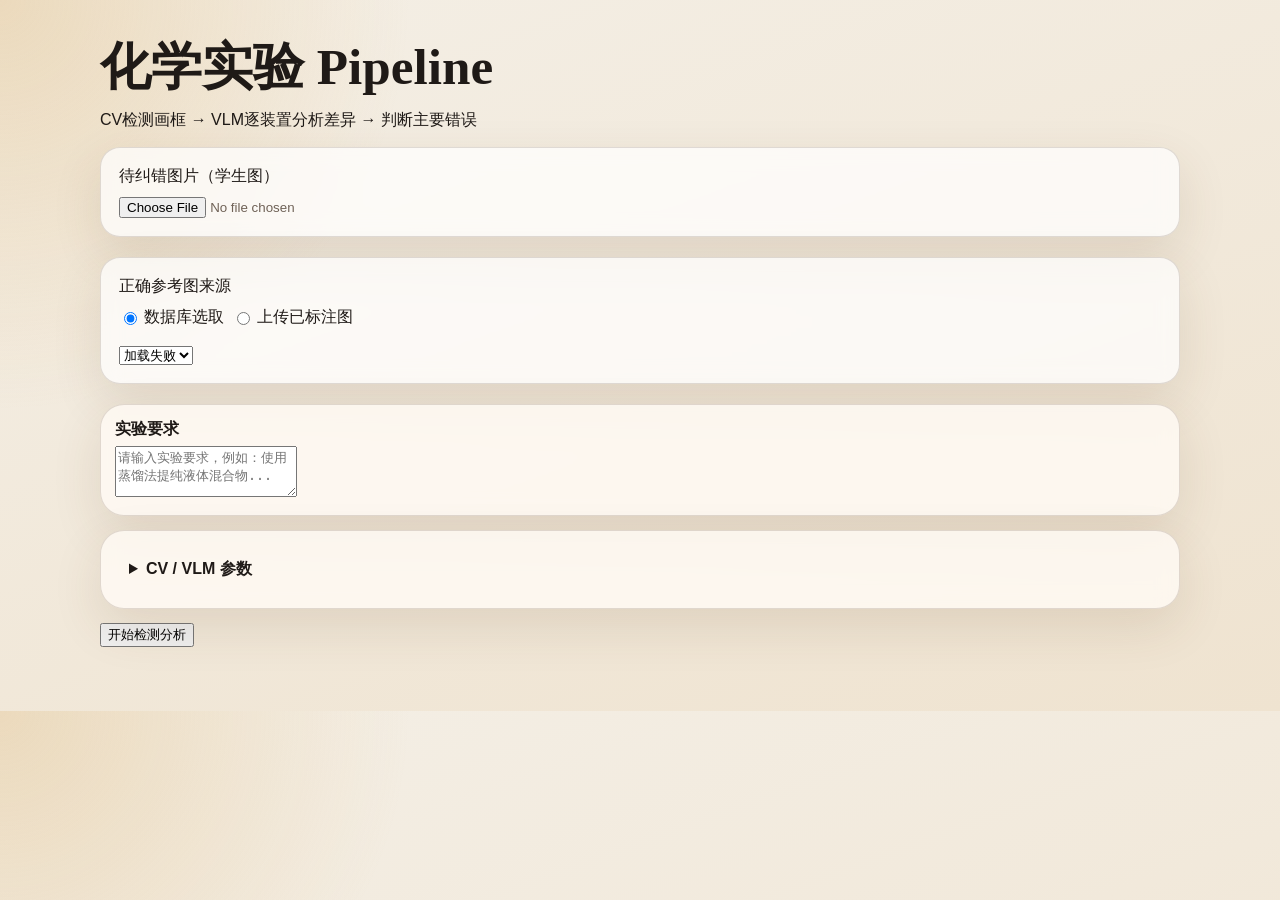
==== pipeline/web/templates/index.html @ 825b0fee "搭建好了蒸馏实验的完整pipeline" ====
<!DOCTYPE html>
<html lang="zh-CN">
<head>
  <meta charset="UTF-8">
  <meta name="viewport" content="width=device-width, initial-scale=1.0">
  <title>化学实验 Pipeline: CV检测 + VLM纠错</title>
  <link rel="stylesheet" href="/static/styles.css">
</head>
<body>
  <main class="page">
    <header>
      <div>
        <h1>化学实验 Pipeline</h1>
        <p class="subtle">CV检测画框 → VLM逐装置分析差异 → 判断主要错误</p>
      </div>
    </header>

    <form id="mainForm">
      <section class="upload-grid">
        <div class="upload-card panel">
          <label>待纠错图片（学生图）</label>
          <input type="file" name="wrong_image" accept="image/*" required id="wrongInput">
          <img id="wrongPreview" class="upload-preview" hidden alt="学生图预览">
        </div>
        <div class="upload-card panel">
          <label>正确参考图来源</label>
          <div style="display:flex;gap:8px;margin-bottom:8px;">
            <label style="display:flex;align-items:center;gap:4px;font-weight:400;cursor:pointer;">
              <input type="radio" name="correct_source" value="database" checked id="srcDb"> 数据库选取
            </label>
            <label style="display:flex;align-items:center;gap:4px;font-weight:400;cursor:pointer;">
              <input type="radio" name="correct_source" value="upload" id="srcUpload"> 上传已标注图
            </label>
          </div>
          <div id="correctDbArea">
            <select name="reference_id" id="referenceSelect">
              <option value="">加载中...</option>
            </select>
          </div>
          <div id="correctUploadArea" hidden>
            <input type="file" name="correct_image" accept="image/*" id="correctImageInput">
            <img id="correctPreview" class="upload-preview" hidden alt="正确图预览">
          </div>
        </div>
      </section>

      <section class="panel" style="padding:14px; margin-bottom:14px;">
        <label style="display:block;font-weight:700;margin-bottom:6px;">实验要求</label>
        <textarea name="experiment_requirements" rows="3" placeholder="请输入实验要求，例如：使用蒸馏法提纯液体混合物..." required></textarea>
      </section>

      <details class="config-panel panel" style="margin-bottom:14px;">
        <summary style="cursor:pointer;font-weight:700;color:var(--accent-dark);">CV / VLM 参数</summary>
        <div class="config-grid" style="margin-top:10px;">
          <label>特征算法
            <select name="feature">
              <option value="akaze" selected>AKAZE</option>
              <option value="sift">SIFT</option>
            </select>
          </label>
          <label>VLM Provider
            <select name="provider" id="providerSelect">
              <option value="openrouter" selected>OpenRouter</option>
              <option value="ali">阿里云通义</option>
              <option value="gemini">Gemini</option>
            </select>
          </label>
          <label>模型
            <select name="model" id="modelSelect">
              <option value="">默认</option>
            </select>
          </label>
          <label>方案
            <select name="approach">
              <option value="both" selected>两种都跑</option>
              <option value="a">方案A（一步到位）</option>
              <option value="b">方案B（两步式）</option>
            </select>
          </label>
          <label>max_side
            <input type="number" name="max_side" min="600" max="2600" step="100" value="1600">
          </label>
          <label>lowe_ratio
            <input type="number" name="lowe_ratio" min="0.5" max="0.95" step="0.05" value="0.75">
          </label>
          <label>min_good_matches
            <input type="number" name="min_good_matches" min="1" max="20" step="1" value="3">
          </label>
          <label>min_inliers
            <input type="number" name="min_inliers" min="1" max="20" step="1" value="2">
          </label>
          <label>min_inlier_ratio
            <input type="number" name="min_inlier_ratio" min="0.01" max="0.5" step="0.01" value="0.08">
          </label>
          <label>top_k_per_label
            <input type="number" name="top_k_per_label" min="1" max="20" step="1" value="6">
          </label>
          <label>overlap_weight
            <input type="number" name="overlap_weight" min="0" max="2" step="0.05" value="0.75">
          </label>
        </div>
      </details>

      <div class="action-bar">
        <button type="submit" id="runButton">开始检测分析</button>
        <span id="status" class="status"></span>
      </div>
    </form>

    <section class="results-grid" id="resultsArea" hidden>
      <section class="images-panel panel">
        <h2>标注结果</h2>
        <div class="image-pair">
          <figure>
            <figcaption>参考图（正确）</figcaption>
            <img id="correctImage" alt="参考图标注">
          </figure>
          <figure>
            <figcaption>待纠错图</figcaption>
            <img id="wrongImage" alt="待纠错图标注">
          </figure>
        </div>
      </section>

      <aside class="side">
        <section class="card panel">
          <h2>耗时统计</h2>
          <table class="timing-table" id="timingTable">
            <thead><tr><th>步骤</th><th>耗时</th></tr></thead>
            <tbody></tbody>
          </table>
        </section>

        <section class="card panel">
          <h2>检测结果</h2>
          <table class="timing-table" id="detectionTable">
            <thead><tr><th>装置</th><th>参考图</th><th>学生图</th><th>备注</th></tr></thead>
            <tbody></tbody>
          </table>
        </section>
      </aside>
    </section>

    <section id="analysisArea" hidden style="margin-top:14px;">
      <div class="approach-tabs">
        <button type="button" class="approach-tab active" data-tab="tabA">方案A 一步到位</button>
        <button type="button" class="approach-tab" data-tab="tabB">方案B 两步式</button>
      </div>

      <div id="tabA" class="approach-content active panel" style="padding:14px;">
        <h2>方案A 分析结果</h2>
        <div class="result-text" id="resultA">等待运行...</div>
      </div>

      <div id="tabB" class="approach-content panel" style="padding:14px;">
        <h2>方案B 分析结果</h2>
        <div class="diff-section">
          <h3>Step 1: 逐色框找不同</h3>
          <div class="result-text" id="resultBDiff">等待运行...</div>
        </div>
        <div class="diff-section">
          <h3>Step 2: 结合实验要求分析</h3>
          <div class="result-text" id="resultBAnalysis">等待运行...</div>
        </div>
      </div>
    </section>
  </main>

  <script>
    const wrongInput = document.getElementById("wrongInput");
    const wrongPreview = document.getElementById("wrongPreview");
    const refSelect = document.getElementById("referenceSelect");
    const mainForm = document.getElementById("mainForm");
    const runButton = document.getElementById("runButton");
    const statusEl = document.getElementById("status");
    const resultsArea = document.getElementById("resultsArea");
    const analysisArea = document.getElementById("analysisArea");

    /* Preview */
    wrongInput.addEventListener("change", () => {
      if (wrongInput.files[0]) {
        wrongPreview.src = URL.createObjectURL(wrongInput.files[0]);
        wrongPreview.hidden = false;
      }
    });

    const correctImageInput = document.getElementById("correctImageInput");
    const correctPreview = document.getElementById("correctPreview");
    correctImageInput.addEventListener("change", () => {
      if (correctImageInput.files[0]) {
        correctPreview.src = URL.createObjectURL(correctImageInput.files[0]);
        correctPreview.hidden = false;
      }
    });

    /* Correct source toggle */
    const srcDb = document.getElementById("srcDb");
    const srcUpload = document.getElementById("srcUpload");
    const correctDbArea = document.getElementById("correctDbArea");
    const correctUploadArea = document.getElementById("correctUploadArea");

    srcDb.addEventListener("change", () => {
      correctDbArea.hidden = false;
      correctUploadArea.hidden = true;
    });
    srcUpload.addEventListener("change", () => {
      correctDbArea.hidden = true;
      correctUploadArea.hidden = false;
    });

    /* Load references */
    async function loadReferences() {
      try {
        const resp = await fetch("/api/references");
        const data = await resp.json();
        refSelect.innerHTML = "";
        if (data.references && data.references.length) {
          data.references.forEach(ref => {
            const opt = document.createElement("option");
            opt.value = ref.id;
            const labels = (ref.annotated_labels || []).join(", ") || "无标注";
            opt.textContent = `${ref.original_filename} (${labels})`;
            refSelect.appendChild(opt);
          });
        } else {
          refSelect.innerHTML = '<option value="">无可用参考图</option>';
        }
      } catch (e) {
        refSelect.innerHTML = '<option value="">加载失败</option>';
      }
    }
    loadReferences();

    /* Provider / model selection */
    const providerSelect = document.getElementById("providerSelect");
    const modelSelect = document.getElementById("modelSelect");
    let providerModels = {};

    async function loadModels() {
      try {
        const resp = await fetch("/api/models");
        const data = await resp.json();
        providerModels = data.provider_models || {};
        updateModelOptions();
      } catch (e) {
        modelSelect.innerHTML = '<option value="">默认</option>';
      }
    }

    function updateModelOptions() {
      const provider = providerSelect.value;
      const models = providerModels[provider] || [];
      modelSelect.innerHTML = '<option value="">默认</option>';
      models.forEach(m => {
        const opt = document.createElement("option");
        opt.value = m.value;
        opt.textContent = m.label;
        modelSelect.appendChild(opt);
      });
    }

    providerSelect.addEventListener("change", updateModelOptions);
    loadModels();

    /* Tabs */
    document.querySelectorAll(".approach-tab").forEach(tab => {
      tab.addEventListener("click", () => {
        document.querySelectorAll(".approach-tab").forEach(t => t.classList.remove("active"));
        document.querySelectorAll(".approach-content").forEach(c => c.classList.remove("active"));
        tab.classList.add("active");
        document.getElementById(tab.dataset.tab).classList.add("active");
      });
    });

    /* Color name map */
    const COLOR_NAMES = {
      voltage_regulator: "调压器(黄)",
      heating_unit: "加热装置(红)",
      distillation_core: "蒸馏核心(绿)",
      condenser_unit: "冷凝管(蓝)",
      receiving_assembly: "接收装置(橙)",
      vacuum_gauge: "真空表(紫)",
    };

    function renderTimings(timings) {
      const tbody = document.querySelector("#timingTable tbody");
      tbody.innerHTML = "";
      const maxMs = Math.max(...Object.values(timings), 1);
      for (const [name, ms] of Object.entries(timings)) {
        const barW = Math.max(2, Math.round((ms / maxMs) * 120));
        /* step numbering prefix like "1_", "5A_", "5B1_" → keep readable label */
        const label = name.replace(/^\d+(A?\d?)_/, "");
        let rowClass = "";
        if (name.includes("A_")) rowClass = ' style="color:var(--accent)"';
        if (name.includes("B1_") || name.includes("B2_")) rowClass = ' style="color:var(--blue)"';
        tbody.innerHTML += `<tr${rowClass}>
          <td>${label}</td>
          <td>${ms.toFixed(1)} ms <span class="timing-bar" style="width:${barW}px"></span></td>
        </tr>`;
      }
    }

    function renderDetections(labelSummary) {
      const tbody = document.querySelector("#detectionTable tbody");
      tbody.innerHTML = "";
      for (const [label, info] of Object.entries(labelSummary || {})) {
        const name = COLOR_NAMES[label] || label;
        const inC = info.in_correct ? '<span style="color:var(--ok)">✓</span>' : '<span style="color:var(--bad)">✗</span>';
        const inW = info.in_wrong ? '<span style="color:var(--ok)">✓</span>' : '<span style="color:var(--bad)">✗</span>';
        let note = "";
        if (info.in_wrong && info.wrong_score != null) note += `score=${info.wrong_score.toFixed(3)} `;
        if (!info.in_wrong && info.wrong_failure_reason) note += info.wrong_failure_reason;
        tbody.innerHTML += `<tr><td>${name}</td><td>${inC}</td><td>${inW}</td><td style="font-size:.82rem;color:var(--muted)">${note}</td></tr>`;
      }
    }

    /* Submit */
    mainForm.addEventListener("submit", async (event) => {
      event.preventDefault();
      statusEl.textContent = "正在运行 pipeline...";
      runButton.disabled = true;

      try {
        const response = await fetch("/api/run", {
          method: "POST",
          body: new FormData(mainForm),
        });
        const data = await response.json();
        if (!response.ok) throw new Error(data.error || "运行失败");

        /* Show images */
        if (data.correct_data_url) {
          document.getElementById("correctImage").src = data.correct_data_url;
        }
        if (data.wrong_data_url) {
          document.getElementById("wrongImage").src = data.wrong_data_url;
        }
        resultsArea.hidden = false;

        renderTimings(data.timings || {});
        renderDetections(data.label_summary);

        /* Approach A */
        if (data.approach_a) {
          document.getElementById("resultA").textContent = data.approach_a.analysis_text || "无结果";
          document.querySelector('[data-tab="tabA"]').style.display = "";
        } else {
          document.getElementById("resultA").textContent = "未运行";
          document.querySelector('[data-tab="tabA"]').style.display = "none";
        }

        /* Approach B */
        if (data.approach_b) {
          document.getElementById("resultBDiff").textContent = data.approach_b.diff_text || "无结果";
          document.getElementById("resultBAnalysis").textContent = data.approach_b.analysis_text || "无结果";
          document.querySelector('[data-tab="tabB"]').style.display = "";
        } else {
          document.getElementById("resultBDiff").textContent = "未运行";
          document.getElementById("resultBAnalysis").textContent = "未运行";
          document.querySelector('[data-tab="tabB"]').style.display = "none";
        }

        analysisArea.hidden = false;
        statusEl.textContent = "Pipeline 完成。";
      } catch (error) {
        statusEl.textContent = error.message || String(error);
      } finally {
        runButton.disabled = false;
      }
    });
  </script>
</body>
</html>
---- static/styles.css ----
:root {
  --bg: #f4efe6;
  --bg-accent: #efe3d0;
  --ink: #1f1a17;
  --muted: #6f6257;
  --card: rgba(255, 250, 244, 0.82);
  --line: rgba(78, 52, 31, 0.16);
  --primary: #9c4f24;
  --primary-dark: #743613;
  --shadow: 0 18px 50px rgba(88, 54, 26, 0.12);
  --radius: 24px;
}

* {
  box-sizing: border-box;
}

body {
  margin: 0;
  font-family: "Segoe UI", "PingFang SC", "Microsoft YaHei", sans-serif;
  color: var(--ink);
  background:
    radial-gradient(circle at top left, rgba(219, 177, 109, 0.34), transparent 28%),
    linear-gradient(160deg, var(--bg), var(--bg-accent));
}

.page {
  width: min(1080px, calc(100% - 32px));
  margin: 0 auto;
  padding: 40px 0 64px;
}

.hero,
.panel {
  backdrop-filter: blur(10px);
  background: var(--card);
  border: 1px solid var(--line);
  border-radius: var(--radius);
  box-shadow: var(--shadow);
}

.hero {
  padding: 36px;
  margin-bottom: 24px;
}

.eyebrow {
  margin: 0 0 10px;
  color: var(--primary);
  font-size: 0.84rem;
  letter-spacing: 0.18em;
  text-transform: uppercase;
}

h1,
h2,
h3 {
  margin: 0;
  font-family: Georgia, "Times New Roman", serif;
}

h1 {
  font-size: clamp(2rem, 4vw, 3.6rem);
  line-height: 1.05;
}

.intro,
.meta {
  max-width: 720px;
  color: var(--muted);
}

.intro {
  margin: 16px 0 12px;
  font-size: 1.02rem;
  line-height: 1.7;
}

.panel {
  padding: 28px;
  margin-bottom: 20px;
}

.panel-header {
  display: flex;
  align-items: center;
  gap: 14px;
  margin-bottom: 18px;
}

.step {
  display: inline-flex;
  align-items: center;
  justify-content: center;
  min-width: 74px;
  padding: 8px 12px;
  border-radius: 999px;
  color: #fff7f0;
  background: linear-gradient(135deg, var(--primary), var(--primary-dark));
  font-size: 0.9rem;
  font-weight: 700;
}

.form-grid {
  display: grid;
  grid-template-columns: repeat(2, minmax(0, 1fr));
  gap: 18px;
}

.upload-card,
.result-card,
.text-form textarea {
  border: 1px solid var(--line);
  border-radius: 20px;
  background: rgba(255, 255, 255, 0.72);
}

.upload-card {
  display: flex;
  flex-direction: column;
  gap: 10px;
  padding: 18px;
}

.upload-card span {
  font-weight: 600;
}

.upload-card input {
  color: var(--muted);
}

.upload-card img {
  display: none;
  width: 100%;
  max-height: 280px;
  object-fit: cover;
  border-radius: 14px;
  border: 1px solid var(--line);
}

.primary-button {
  grid-column: 1 / -1;
  border: 0;
  border-radius: 999px;
  padding: 14px 20px;
  color: #fff;
  background: linear-gradient(135deg, var(--primary), var(--primary-dark));
  font-size: 1rem;
  font-weight: 700;
  cursor: pointer;
  transition: transform 180ms ease, opacity 180ms ease;
}

.primary-button:hover:not(:disabled) {
  transform: translateY(-1px);
}

.primary-button:disabled {
  opacity: 0.55;
  cursor: not-allowed;
}

.status {
  min-height: 24px;
  margin: 14px 0 10px;
  color: var(--primary-dark);
  font-weight: 600;
}

.result-card {
  padding: 18px;
}

.metrics-card {
  margin-bottom: 14px;
  background: rgba(247, 242, 236, 0.92);
}

.result-card h3 {
  margin-bottom: 12px;
}

pre {
  margin: 0;
  white-space: pre-wrap;
  word-break: break-word;
  line-height: 1.72;
  color: #322a25;
  font-family: "Consolas", "Courier New", monospace;
}

.text-form {
  display: grid;
  gap: 14px;
}

.text-form textarea {
  width: 100%;
  padding: 16px 18px;
  resize: vertical;
  font: inherit;
  line-height: 1.7;
  color: var(--ink);
}

.final {
  background: rgba(255, 247, 239, 0.88);
}

@media (max-width: 800px) {
  .page {
    width: min(100% - 20px, 1080px);
    padding-top: 20px;
  }

  .hero,
  .panel {
    padding: 20px;
    border-radius: 20px;
  }

  .form-grid {
    grid-template-columns: 1fr;
  }
}
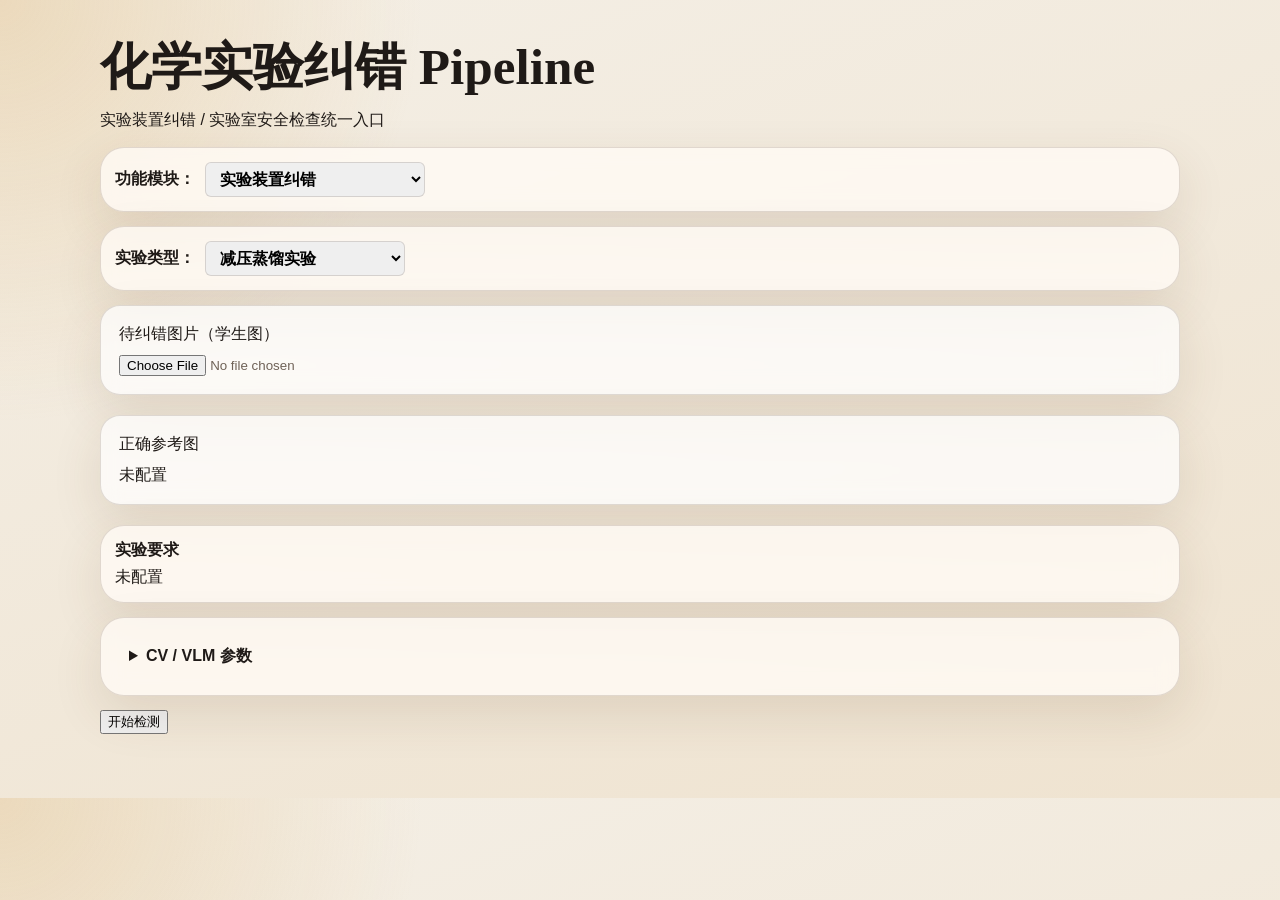
==== commit f0c8f988: "新增光度计实验，新增检索安全检查" ====
--- a/pipeline/web/templates/index.html
+++ b/pipeline/web/templates/index.html
@@ -3,180 +3,263 @@
 <head>
   <meta charset="UTF-8">
   <meta name="viewport" content="width=device-width, initial-scale=1.0">
-  <title>化学实验 Pipeline: CV检测 + VLM纠错</title>
+  <title>化学实验纠错 Pipeline</title>
   <link rel="stylesheet" href="/static/styles.css">
 </head>
 <body>
   <main class="page">
     <header>
       <div>
-        <h1>化学实验 Pipeline</h1>
-        <p class="subtle">CV检测画框 → VLM逐装置分析差异 → 判断主要错误</p>
+        <h1>化学实验纠错 Pipeline</h1>
+        <p class="subtle">实验装置纠错 / 实验室安全检查统一入口</p>
       </div>
     </header>
 
-    <form id="mainForm">
+    <section class="panel" style="padding:14px; margin-bottom:14px;">
+      <label style="font-weight:700; display:flex; align-items:center; gap:10px;">
+        功能模块：
+        <select id="moduleType" style="width:220px;font:inherit;border:1px solid var(--line);border-radius:6px;padding:7px 10px;">
+          <option value="experiment" selected>实验装置纠错</option>
+          <option value="safety">实验室安全检查</option>
+        </select>
+      </label>
+    </section>
+
+    <form id="mainForm" data-module="experiment">
+      <!-- 实验选择 -->
+      <section class="panel" style="padding:14px; margin-bottom:14px;">
+        <label style="font-weight:700; display:flex; align-items:center; gap:10px;">
+          实验类型：
+          <select name="experiment_type" id="experimentType" style="width:200px;font:inherit;border:1px solid var(--line);border-radius:6px;padding:7px 10px;">
+            <option value="distillation" selected>减压蒸馏实验</option>
+            <option value="photometer">光度计实验</option>
+            <option value="electrolysis">电解实验</option>
+          </select>
+        </label>
+      </section>
+
+      <!-- ====== 实验输入 ====== -->
+      <div id="distillationBlock">
+        <section class="upload-grid">
+          <div class="upload-card panel">
+            <label id="wrongInputLabel">待纠错图片（学生图）</label>
+            <input type="file" name="wrong_image" accept="image/*" id="wrongInput">
+            <img id="wrongPreview" class="upload-preview" hidden alt="学生图预览">
+          </div>
+          <div class="upload-card panel">
+            <label>正确参考图</label>
+            <div class="readonly-box" id="referenceDisplay">读取配置中...</div>
+            <img id="configuredReferencePreview" class="upload-preview" hidden alt="配置参考图预览">
+            <input type="hidden" name="correct_source" id="correctSourceInput" value="database">
+            <input type="hidden" name="reference_id" id="referenceIdInput">
+          </div>
+        </section>
+
+        <section class="panel" style="padding:14px; margin-bottom:14px;">
+          <label style="display:block;font-weight:700;margin-bottom:6px;">实验要求</label>
+          <div class="readonly-box" id="requirementsDisplay">读取配置中...</div>
+          <input type="hidden" name="experiment_requirements" id="requirementsInput">
+        </section>
+
+        <details class="config-panel panel" style="margin-bottom:14px;">
+          <summary style="font-weight:700;color:var(--accent-dark);cursor:pointer;">CV / VLM 参数</summary>
+          <div class="config-grid" style="margin-top:10px;">
+            <label>特征 <select name="feature"><option value="akaze" selected>AKAZE</option><option value="sift">SIFT</option></select></label>
+            <label>Provider <select name="provider" id="providerSelect"><option value="gemini" selected>Gemini</option><option value="openrouter">OpenRouter</option><option value="ali">阿里云</option></select></label>
+            <label>模型 <select name="model" id="modelSelect"><option value="">默认</option></select></label>
+            <input type="hidden" name="approach" value="a">
+            <label>max_side <input type="number" name="max_side" value="1600" min="600" max="2600" step="100"></label>
+            <label>lowe_ratio <input type="number" name="lowe_ratio" value="0.75" min="0.5" max="0.95" step="0.05"></label>
+            <label>min_good <input type="number" name="min_good_matches" value="3" min="1" max="20"></label>
+            <label>min_inliers <input type="number" name="min_inliers" value="2" min="1" max="20"></label>
+            <label>inlier_ratio <input type="number" name="min_inlier_ratio" value="0.08" min="0.01" max="0.5" step="0.01"></label>
+            <label>top_k <input type="number" name="top_k_per_label" value="6" min="1" max="20"></label>
+            <label>overlap_w <input type="number" name="overlap_weight" value="0.75" min="0" max="2" step="0.05"></label>
+          </div>
+        </details>
+      </div>
+
+      <!-- ====== 占位实验 ====== -->
+      <div id="placeholderBlock" hidden>
+        <section class="panel placeholder" style="margin-bottom:14px;">
+          <div style="text-align:center;padding:60px 20px;">
+            <h2 id="placeholderTitle">该实验模块尚未实现</h2>
+            <p class="subtle" id="placeholderDesc">请选择"减压蒸馏实验"进行演示。</p>
+          </div>
+        </section>
+      </div>
+
+      <div class="action-bar">
+        <button type="submit" id="runButton">开始检测</button>
+        <span id="status" class="status"></span>
+      </div>
+    </form>
+
+    <form id="safetyForm" data-module="safety" hidden>
       <section class="upload-grid">
         <div class="upload-card panel">
-          <label>待纠错图片（学生图）</label>
-          <input type="file" name="wrong_image" accept="image/*" required id="wrongInput">
-          <img id="wrongPreview" class="upload-preview" hidden alt="学生图预览">
+          <label>待检查图片</label>
+          <input type="file" name="image" accept="image/*" id="safetyImageInput">
+          <img id="safetyPreview" class="upload-preview" hidden alt="安全检查图片预览">
         </div>
         <div class="upload-card panel">
-          <label>正确参考图来源</label>
-          <div style="display:flex;gap:8px;margin-bottom:8px;">
-            <label style="display:flex;align-items:center;gap:4px;font-weight:400;cursor:pointer;">
-              <input type="radio" name="correct_source" value="database" checked id="srcDb"> 数据库选取
-            </label>
-            <label style="display:flex;align-items:center;gap:4px;font-weight:400;cursor:pointer;">
-              <input type="radio" name="correct_source" value="upload" id="srcUpload"> 上传已标注图
-            </label>
-          </div>
-          <div id="correctDbArea">
-            <select name="reference_id" id="referenceSelect">
-              <option value="">加载中...</option>
-            </select>
-          </div>
-          <div id="correctUploadArea" hidden>
-            <input type="file" name="correct_image" accept="image/*" id="correctImageInput">
-            <img id="correctPreview" class="upload-preview" hidden alt="正确图预览">
+          <label>安全检查参数</label>
+          <div class="config-grid">
+            <label>Provider <select name="provider" id="safetyProviderSelect"><option value="gemini" selected>Gemini</option><option value="openrouter">OpenRouter</option><option value="ali">阿里云</option></select></label>
+            <label>模型 <select name="model" id="safetyModelSelect"><option value="">默认</option></select></label>
+            <label>Top-K <input type="number" name="top_k" value="1" min="1" max="10"></label>
           </div>
         </div>
       </section>
 
-      <section class="panel" style="padding:14px; margin-bottom:14px;">
-        <label style="display:block;font-weight:700;margin-bottom:6px;">实验要求</label>
-        <textarea name="experiment_requirements" rows="3" placeholder="请输入实验要求，例如：使用蒸馏法提纯液体混合物..." required></textarea>
-      </section>
-
-      <details class="config-panel panel" style="margin-bottom:14px;">
-        <summary style="cursor:pointer;font-weight:700;color:var(--accent-dark);">CV / VLM 参数</summary>
-        <div class="config-grid" style="margin-top:10px;">
-          <label>特征算法
-            <select name="feature">
-              <option value="akaze" selected>AKAZE</option>
-              <option value="sift">SIFT</option>
-            </select>
-          </label>
-          <label>VLM Provider
-            <select name="provider" id="providerSelect">
-              <option value="openrouter" selected>OpenRouter</option>
-              <option value="ali">阿里云通义</option>
-              <option value="gemini">Gemini</option>
-            </select>
-          </label>
-          <label>模型
-            <select name="model" id="modelSelect">
-              <option value="">默认</option>
-            </select>
-          </label>
-          <label>方案
-            <select name="approach">
-              <option value="both" selected>两种都跑</option>
-              <option value="a">方案A（一步到位）</option>
-              <option value="b">方案B（两步式）</option>
-            </select>
-          </label>
-          <label>max_side
-            <input type="number" name="max_side" min="600" max="2600" step="100" value="1600">
-          </label>
-          <label>lowe_ratio
-            <input type="number" name="lowe_ratio" min="0.5" max="0.95" step="0.05" value="0.75">
-          </label>
-          <label>min_good_matches
-            <input type="number" name="min_good_matches" min="1" max="20" step="1" value="3">
-          </label>
-          <label>min_inliers
-            <input type="number" name="min_inliers" min="1" max="20" step="1" value="2">
-          </label>
-          <label>min_inlier_ratio
-            <input type="number" name="min_inlier_ratio" min="0.01" max="0.5" step="0.01" value="0.08">
-          </label>
-          <label>top_k_per_label
-            <input type="number" name="top_k_per_label" min="1" max="20" step="1" value="6">
-          </label>
-          <label>overlap_weight
-            <input type="number" name="overlap_weight" min="0" max="2" step="0.05" value="0.75">
-          </label>
-        </div>
-      </details>
-
       <div class="action-bar">
-        <button type="submit" id="runButton">开始检测分析</button>
-        <span id="status" class="status"></span>
+        <button type="submit" id="safetyRunButton">开始检查</button>
+        <span id="safetyStatus" class="status"></span>
       </div>
     </form>
 
-    <section class="results-grid" id="resultsArea" hidden>
+    <!-- 检测结果（立刻显示） -->
+    <section class="results-grid" id="detectArea" hidden>
       <section class="images-panel panel">
-        <h2>标注结果</h2>
+        <h2>检测/标注结果</h2>
         <div class="image-pair">
-          <figure>
-            <figcaption>参考图（正确）</figcaption>
-            <img id="correctImage" alt="参考图标注">
-          </figure>
-          <figure>
-            <figcaption>待纠错图</figcaption>
-            <img id="wrongImage" alt="待纠错图标注">
-          </figure>
+          <figure><figcaption>参考图（正确）</figcaption><img id="correctImage" alt="参考图标注"></figure>
+          <figure><figcaption>待纠错图</figcaption><img id="wrongImage" alt="待纠错图标注"></figure>
         </div>
       </section>
-
       <aside class="side">
-        <section class="card panel">
-          <h2>耗时统计</h2>
-          <table class="timing-table" id="timingTable">
-            <thead><tr><th>步骤</th><th>耗时</th></tr></thead>
-            <tbody></tbody>
-          </table>
-        </section>
-
-        <section class="card panel">
-          <h2>检测结果</h2>
-          <table class="timing-table" id="detectionTable">
-            <thead><tr><th>装置</th><th>参考图</th><th>学生图</th><th>备注</th></tr></thead>
-            <tbody></tbody>
-          </table>
-        </section>
+        <section class="card panel"><h2>检测耗时</h2><table class="timing-table" id="detectTiming"><tbody></tbody></table></section>
+        <section class="card panel"><h2>目标检测</h2><table class="timing-table" id="detectionTable"><tbody></tbody></table></section>
       </aside>
     </section>
 
-    <section id="analysisArea" hidden style="margin-top:14px;">
+    <!-- VLM 分析结果（异步显示） -->
+    <section id="analyzeArea" hidden style="margin-top:14px;">
+      <div class="action-bar"><span id="analyzeStatus" class="status">正在 VLM 分析...</span></div>
       <div class="approach-tabs">
         <button type="button" class="approach-tab active" data-tab="tabA">方案A 一步到位</button>
-        <button type="button" class="approach-tab" data-tab="tabB">方案B 两步式</button>
-      </div>
-
+        <button type="button" class="approach-tab" data-tab="tabB" hidden>方案B 两步式</button>
+      </div>
       <div id="tabA" class="approach-content active panel" style="padding:14px;">
-        <h2>方案A 分析结果</h2>
-        <div class="result-text" id="resultA">等待运行...</div>
-      </div>
-
+        <h2>方案A 分析结果</h2><div class="result-text" id="resultA"></div>
+      </div>
       <div id="tabB" class="approach-content panel" style="padding:14px;">
-        <h2>方案B 分析结果</h2>
-        <div class="diff-section">
-          <h3>Step 1: 逐色框找不同</h3>
-          <div class="result-text" id="resultBDiff">等待运行...</div>
-        </div>
-        <div class="diff-section">
-          <h3>Step 2: 结合实验要求分析</h3>
-          <div class="result-text" id="resultBAnalysis">等待运行...</div>
-        </div>
-      </div>
+        <div class="diff-section"><h3>Step 1: 逐色框找不同</h3><div class="result-text" id="resultBDiff"></div></div>
+        <div class="diff-section"><h3>Step 2: 结合实验要求分析</h3><div class="result-text" id="resultBAnalysis"></div></div>
+      </div>
+      <section class="card panel" style="margin-top:10px;"><h2>VLM 耗时</h2><table class="timing-table" id="analyzeTiming"><tbody></tbody></table></section>
+    </section>
+
+    <section class="results-grid" id="safetyResultsArea" hidden>
+      <section class="card panel">
+        <h2>安全检查结果</h2>
+        <div class="result-text" id="safetyResultText"></div>
+      </section>
+      <aside class="side">
+        <section class="card panel"><h2>耗时</h2><table class="timing-table" id="safetyTiming"><tbody></tbody></table></section>
+      </aside>
     </section>
   </main>
 
   <script>
+    const moduleType = document.getElementById("moduleType");
+    const safetyForm = document.getElementById("safetyForm");
+    const safetyResultsArea = document.getElementById("safetyResultsArea");
+
+    /* ---- 实验切换 ---- */
+    const experimentType = document.getElementById("experimentType");
+    const distillationBlock = document.getElementById("distillationBlock");
+    const placeholderBlock = document.getElementById("placeholderBlock");
+    const placeholderTitle = document.getElementById("placeholderTitle");
+    const placeholderDesc = document.getElementById("placeholderDesc");
+    const wrongInputLabel = document.getElementById("wrongInputLabel");
+    const referenceDisplay = document.getElementById("referenceDisplay");
+    const requirementsDisplay = document.getElementById("requirementsDisplay");
+    const configuredReferencePreview = document.getElementById("configuredReferencePreview");
+    const correctSourceInput = document.getElementById("correctSourceInput");
+    const referenceIdInput = document.getElementById("referenceIdInput");
+    const requirementsInput = document.getElementById("requirementsInput");
+    let experimentUiConfigs = {};
+
+    const PLACEHOLDERS = {
+      electrolysis: { title: "电解实验", desc: "电解实验纠错模块尚未实现，敬请期待。" },
+    };
+
+    function applyExperimentConfig() {
+      const item = experimentUiConfigs[experimentType.value] || {};
+      correctSourceInput.value = item.correct_source || "database";
+      referenceIdInput.value = item.reference_id || "";
+      requirementsInput.value = item.experiment_requirements || "";
+
+      const refName = item.reference_name || item.reference_id || "未配置";
+      referenceDisplay.textContent = refName;
+      requirementsDisplay.textContent = item.experiment_requirements || "未配置";
+      configuredReferencePreview.hidden = true;
+      if (item.reference_id) loadConfiguredReferencePreview(experimentType.value);
+    }
+
+    async function loadConfiguredReferencePreview(experimentTypeValue) {
+      try {
+        const r = await fetch(`/api/config-reference-image?experiment_type=${encodeURIComponent(experimentTypeValue)}`);
+        const d = await r.json();
+        if (experimentType.value !== experimentTypeValue || !d.data_url) return;
+        configuredReferencePreview.src = d.data_url;
+        configuredReferencePreview.hidden = false;
+      } catch(e) {
+        configuredReferencePreview.hidden = true;
+      }
+    }
+
+    function applyExperimentMode() {
+      const val = experimentType.value;
+      if (val === "distillation") {
+        distillationBlock.hidden = false;
+        placeholderBlock.hidden = true;
+        wrongInputLabel.textContent = "待纠错图片（学生图）";
+        applyExperimentConfig();
+      } else if (val === "photometer") {
+        distillationBlock.hidden = false;
+        placeholderBlock.hidden = true;
+        wrongInputLabel.textContent = "待纠错图片（学生图）";
+        applyExperimentConfig();
+      } else {
+        distillationBlock.hidden = true;
+        placeholderBlock.hidden = false;
+        const info = PLACEHOLDERS[val] || {};
+        placeholderTitle.textContent = info.title || "未实现";
+        placeholderDesc.textContent = info.desc || "该实验模块尚未实现。";
+      }
+    }
+
+    experimentType.addEventListener("change", () => {
+      applyExperimentMode();
+    });
+
+    /* ---- 蒸馏功能 ---- */
     const wrongInput = document.getElementById("wrongInput");
     const wrongPreview = document.getElementById("wrongPreview");
-    const refSelect = document.getElementById("referenceSelect");
     const mainForm = document.getElementById("mainForm");
     const runButton = document.getElementById("runButton");
     const statusEl = document.getElementById("status");
-    const resultsArea = document.getElementById("resultsArea");
-    const analysisArea = document.getElementById("analysisArea");
-
-    /* Preview */
+    const detectArea = document.getElementById("detectArea");
+    const analyzeArea = document.getElementById("analyzeArea");
+    const analyzeStatus = document.getElementById("analyzeStatus");
+    const safetyRunButton = document.getElementById("safetyRunButton");
+    const safetyStatus = document.getElementById("safetyStatus");
+
+    function applyModuleMode() {
+      const isSafety = moduleType.value === "safety";
+      mainForm.hidden = isSafety;
+      safetyForm.hidden = !isSafety;
+      detectArea.hidden = true;
+      analyzeArea.hidden = true;
+      safetyResultsArea.hidden = true;
+      statusEl.textContent = "";
+      safetyStatus.textContent = "";
+    }
+
+    moduleType.addEventListener("change", applyModuleMode);
+
     wrongInput.addEventListener("change", () => {
       if (wrongInput.files[0]) {
         wrongPreview.src = URL.createObjectURL(wrongInput.files[0]);
@@ -184,190 +267,182 @@
       }
     });
 
-    const correctImageInput = document.getElementById("correctImageInput");
-    const correctPreview = document.getElementById("correctPreview");
-    correctImageInput.addEventListener("change", () => {
-      if (correctImageInput.files[0]) {
-        correctPreview.src = URL.createObjectURL(correctImageInput.files[0]);
-        correctPreview.hidden = false;
-      }
-    });
-
-    /* Correct source toggle */
-    const srcDb = document.getElementById("srcDb");
-    const srcUpload = document.getElementById("srcUpload");
-    const correctDbArea = document.getElementById("correctDbArea");
-    const correctUploadArea = document.getElementById("correctUploadArea");
-
-    srcDb.addEventListener("change", () => {
-      correctDbArea.hidden = false;
-      correctUploadArea.hidden = true;
-    });
-    srcUpload.addEventListener("change", () => {
-      correctDbArea.hidden = true;
-      correctUploadArea.hidden = false;
-    });
-
-    /* Load references */
-    async function loadReferences() {
+    document.getElementById("safetyImageInput").addEventListener("change", function() {
+      if (this.files[0]) {
+        const p = document.getElementById("safetyPreview");
+        p.src = URL.createObjectURL(this.files[0]);
+        p.hidden = false;
+      }
+    });
+
+    async function loadExperimentConfigs() {
       try {
-        const resp = await fetch("/api/references");
-        const data = await resp.json();
-        refSelect.innerHTML = "";
-        if (data.references && data.references.length) {
-          data.references.forEach(ref => {
-            const opt = document.createElement("option");
-            opt.value = ref.id;
-            const labels = (ref.annotated_labels || []).join(", ") || "无标注";
-            opt.textContent = `${ref.original_filename} (${labels})`;
-            refSelect.appendChild(opt);
-          });
-        } else {
-          refSelect.innerHTML = '<option value="">无可用参考图</option>';
-        }
-      } catch (e) {
-        refSelect.innerHTML = '<option value="">加载失败</option>';
-      }
-    }
-    loadReferences();
-
-    /* Provider / model selection */
+        const r = await fetch("/api/experiment-configs");
+        const d = await r.json();
+        experimentUiConfigs = d.experiment_configs || {};
+      } catch(e) {
+        experimentUiConfigs = {};
+      }
+      applyExperimentMode();
+    }
+    applyExperimentMode();
+    loadExperimentConfigs();
+
+    /* models */
     const providerSelect = document.getElementById("providerSelect");
     const modelSelect = document.getElementById("modelSelect");
+    const safetyProviderSelect = document.getElementById("safetyProviderSelect");
+    const safetyModelSelect = document.getElementById("safetyModelSelect");
     let providerModels = {};
-
-    async function loadModels() {
-      try {
-        const resp = await fetch("/api/models");
-        const data = await resp.json();
-        providerModels = data.provider_models || {};
-        updateModelOptions();
-      } catch (e) {
-        modelSelect.innerHTML = '<option value="">默认</option>';
-      }
-    }
-
-    function updateModelOptions() {
-      const provider = providerSelect.value;
-      const models = providerModels[provider] || [];
-      modelSelect.innerHTML = '<option value="">默认</option>';
+    function fillModelSelect(providerEl, modelEl) {
+      const models = providerModels[providerEl.value] || [];
+      modelEl.innerHTML = '<option value="">默认</option>';
       models.forEach(m => {
-        const opt = document.createElement("option");
-        opt.value = m.value;
-        opt.textContent = m.label;
-        modelSelect.appendChild(opt);
+        const o = document.createElement("option");
+        o.value = m.value;
+        o.textContent = m.label;
+        modelEl.appendChild(o);
       });
-    }
-
-    providerSelect.addEventListener("change", updateModelOptions);
-    loadModels();
-
-    /* Tabs */
+      if ((modelEl === safetyModelSelect || modelEl === modelSelect) && providerEl.value === "gemini") {
+        modelEl.value = "gemini-3-flash-preview";
+      }
+    }
+    (async () => {
+      const r = await fetch("/api/models");
+      providerModels = (await r.json()).provider_models || {};
+      fillModelSelect(providerSelect, modelSelect);
+      fillModelSelect(safetyProviderSelect, safetyModelSelect);
+    })();
+    providerSelect.addEventListener("change", () => {
+      fillModelSelect(providerSelect, modelSelect);
+    });
+    safetyProviderSelect.addEventListener("change", () => {
+      fillModelSelect(safetyProviderSelect, safetyModelSelect);
+    });
+
+    /* tabs */
     document.querySelectorAll(".approach-tab").forEach(tab => {
       tab.addEventListener("click", () => {
-        document.querySelectorAll(".approach-tab").forEach(t => t.classList.remove("active"));
-        document.querySelectorAll(".approach-content").forEach(c => c.classList.remove("active"));
+        document.querySelectorAll(".approach-tab").forEach(t=>t.classList.remove("active"));
+        document.querySelectorAll(".approach-content").forEach(c=>c.classList.remove("active"));
         tab.classList.add("active");
         document.getElementById(tab.dataset.tab).classList.add("active");
       });
     });
 
-    /* Color name map */
     const COLOR_NAMES = {
-      voltage_regulator: "调压器(黄)",
-      heating_unit: "加热装置(红)",
-      distillation_core: "蒸馏核心(绿)",
-      condenser_unit: "冷凝管(蓝)",
-      receiving_assembly: "接收装置(橙)",
-      vacuum_gauge: "真空表(紫)",
+      voltage_regulator:"调压器(黄)", heating_unit:"加热装置(红)", distillation_core:"蒸馏核心(绿)",
+      condenser_unit:"冷凝管(蓝)", receiving_assembly:"接收装置(橙)", vacuum_gauge:"真空表(紫)",
+      light_spot:"光斑(红)",
     };
 
-    function renderTimings(timings) {
-      const tbody = document.querySelector("#timingTable tbody");
+    function renderTimings(sel, timings) {
+      const tbody = document.querySelector(sel + " tbody");
       tbody.innerHTML = "";
       const maxMs = Math.max(...Object.values(timings), 1);
       for (const [name, ms] of Object.entries(timings)) {
-        const barW = Math.max(2, Math.round((ms / maxMs) * 120));
-        /* step numbering prefix like "1_", "5A_", "5B1_" → keep readable label */
-        const label = name.replace(/^\d+(A?\d?)_/, "");
-        let rowClass = "";
-        if (name.includes("A_")) rowClass = ' style="color:var(--accent)"';
-        if (name.includes("B1_") || name.includes("B2_")) rowClass = ' style="color:var(--blue)"';
-        tbody.innerHTML += `<tr${rowClass}>
-          <td>${label}</td>
-          <td>${ms.toFixed(1)} ms <span class="timing-bar" style="width:${barW}px"></span></td>
-        </tr>`;
-      }
-    }
-
-    function renderDetections(labelSummary) {
+        const barW = Math.max(2, Math.round(ms / maxMs * 120));
+        tbody.innerHTML += `<tr><td>${name}</td><td>${ms.toFixed(0)} ms <span class="timing-bar" style="width:${barW}px"></span></td></tr>`;
+      }
+    }
+
+    function renderDetections(summary) {
       const tbody = document.querySelector("#detectionTable tbody");
       tbody.innerHTML = "";
-      for (const [label, info] of Object.entries(labelSummary || {})) {
-        const name = COLOR_NAMES[label] || label;
-        const inC = info.in_correct ? '<span style="color:var(--ok)">✓</span>' : '<span style="color:var(--bad)">✗</span>';
-        const inW = info.in_wrong ? '<span style="color:var(--ok)">✓</span>' : '<span style="color:var(--bad)">✗</span>';
+      for (const [label, info] of Object.entries(summary || {})) {
+        const ok = '<span style="color:var(--ok)">✓</span>';
+        const bad = '<span style="color:var(--bad)">✗</span>';
         let note = "";
-        if (info.in_wrong && info.wrong_score != null) note += `score=${info.wrong_score.toFixed(3)} `;
-        if (!info.in_wrong && info.wrong_failure_reason) note += info.wrong_failure_reason;
-        tbody.innerHTML += `<tr><td>${name}</td><td>${inC}</td><td>${inW}</td><td style="font-size:.82rem;color:var(--muted)">${note}</td></tr>`;
-      }
-    }
-
-    /* Submit */
-    mainForm.addEventListener("submit", async (event) => {
-      event.preventDefault();
-      statusEl.textContent = "正在运行 pipeline...";
+        if (info.in_wrong && info.wrong_score != null) note = `score=${info.wrong_score.toFixed(3)}`;
+        if (!info.in_wrong && info.wrong_failure_reason) note = info.wrong_failure_reason;
+        tbody.innerHTML += `<tr><td>${COLOR_NAMES[label] || label}</td><td>${info.in_correct ? ok : bad}</td><td>${info.in_wrong ? ok : bad}</td><td style="font-size:.82rem;color:var(--muted)">${note}</td></tr>`;
+      }
+    }
+
+    /* ---- 检测 + 单次 VLM 提交流程 ---- */
+    mainForm.addEventListener("submit", async (e) => {
+      e.preventDefault();
+
+      // 未接入的实验直接忽略
+      if (!["distillation", "photometer"].includes(experimentType.value)) {
+        statusEl.textContent = "该实验模块尚未实现。";
+        return;
+      }
+
+      statusEl.textContent = "正在 CV 检测...";
       runButton.disabled = true;
+      detectArea.hidden = true;
+      analyzeArea.hidden = true;
 
       try {
-        const response = await fetch("/api/run", {
-          method: "POST",
-          body: new FormData(mainForm),
-        });
-        const data = await response.json();
-        if (!response.ok) throw new Error(data.error || "运行失败");
-
-        /* Show images */
-        if (data.correct_data_url) {
-          document.getElementById("correctImage").src = data.correct_data_url;
-        }
-        if (data.wrong_data_url) {
-          document.getElementById("wrongImage").src = data.wrong_data_url;
-        }
-        resultsArea.hidden = false;
-
-        renderTimings(data.timings || {});
+        const fd = new FormData(mainForm);
+        let resp = await fetch("/api/detect", { method: "POST", body: fd });
+        let data = await resp.json();
+        if (!resp.ok) throw new Error(data.error);
+
+        document.getElementById("correctImage").src = data.correct_data_url;
+        document.getElementById("wrongImage").src = data.wrong_data_url;
+        detectArea.hidden = false;
+        renderTimings("#detectTiming", data.timings || {});
         renderDetections(data.label_summary);
-
-        /* Approach A */
+        statusEl.textContent = "检测完成，正在 VLM 分析...";
+
+        analyzeArea.hidden = false;
+        document.querySelector('[data-tab="tabA"]').hidden = false;
+        document.querySelector('[data-tab="tabA"]').classList.add("active");
+        document.getElementById("tabA").classList.add("active");
+        document.querySelector('[data-tab="tabB"]').hidden = true;
+        document.getElementById("tabB").classList.remove("active");
+        fd.append("session_id", data.session_id);
+        resp = await fetch("/api/analyze", { method: "POST", body: fd });
+        data = await resp.json();
+        if (!resp.ok) throw new Error(data.error);
+
         if (data.approach_a) {
-          document.getElementById("resultA").textContent = data.approach_a.analysis_text || "无结果";
-          document.querySelector('[data-tab="tabA"]').style.display = "";
-        } else {
-          document.getElementById("resultA").textContent = "未运行";
-          document.querySelector('[data-tab="tabA"]').style.display = "none";
-        }
-
-        /* Approach B */
+          document.getElementById("resultA").textContent = data.approach_a.analysis_text || "无";
+          document.querySelector('[data-tab="tabA"]').hidden = false;
+        } else document.querySelector('[data-tab="tabA"]').hidden = true;
+
         if (data.approach_b) {
-          document.getElementById("resultBDiff").textContent = data.approach_b.diff_text || "无结果";
-          document.getElementById("resultBAnalysis").textContent = data.approach_b.analysis_text || "无结果";
-          document.querySelector('[data-tab="tabB"]').style.display = "";
-        } else {
-          document.getElementById("resultBDiff").textContent = "未运行";
-          document.getElementById("resultBAnalysis").textContent = "未运行";
-          document.querySelector('[data-tab="tabB"]').style.display = "none";
-        }
-
-        analysisArea.hidden = false;
-        statusEl.textContent = "Pipeline 完成。";
-      } catch (error) {
-        statusEl.textContent = error.message || String(error);
+          document.getElementById("resultBDiff").textContent = data.approach_b.diff_text || "无";
+          document.getElementById("resultBAnalysis").textContent = data.approach_b.analysis_text || "无";
+          document.querySelector('[data-tab="tabB"]').hidden = false;
+        } else document.querySelector('[data-tab="tabB"]').hidden = true;
+
+        renderTimings("#analyzeTiming", data.timings || {});
+        analyzeStatus.textContent = "VLM 分析完成。";
+        statusEl.textContent = "全部完成。";
+      } catch (err) {
+        statusEl.textContent = err.message;
+        analyzeStatus.textContent = "分析失败";
       } finally {
         runButton.disabled = false;
       }
     });
+
+    safetyForm.addEventListener("submit", async (e) => {
+      e.preventDefault();
+      safetyStatus.textContent = "正在检查...";
+      safetyRunButton.disabled = true;
+      safetyResultsArea.hidden = true;
+
+      try {
+        const resp = await fetch("/api/safety/check", { method: "POST", body: new FormData(safetyForm) });
+        const data = await resp.json();
+        if (!resp.ok) throw new Error(data.error || "检查失败");
+
+        document.getElementById("safetyResultText").textContent = data.analysis_text || data.error || "无结果";
+        renderTimings("#safetyTiming", data.timings || {});
+        safetyResultsArea.hidden = false;
+        safetyStatus.textContent = data.error ? data.error : "检查完成。";
+      } catch (err) {
+        safetyStatus.textContent = err.message;
+      } finally {
+        safetyRunButton.disabled = false;
+      }
+    });
+
+    applyModuleMode();
   </script>
 </body>
 </html>
